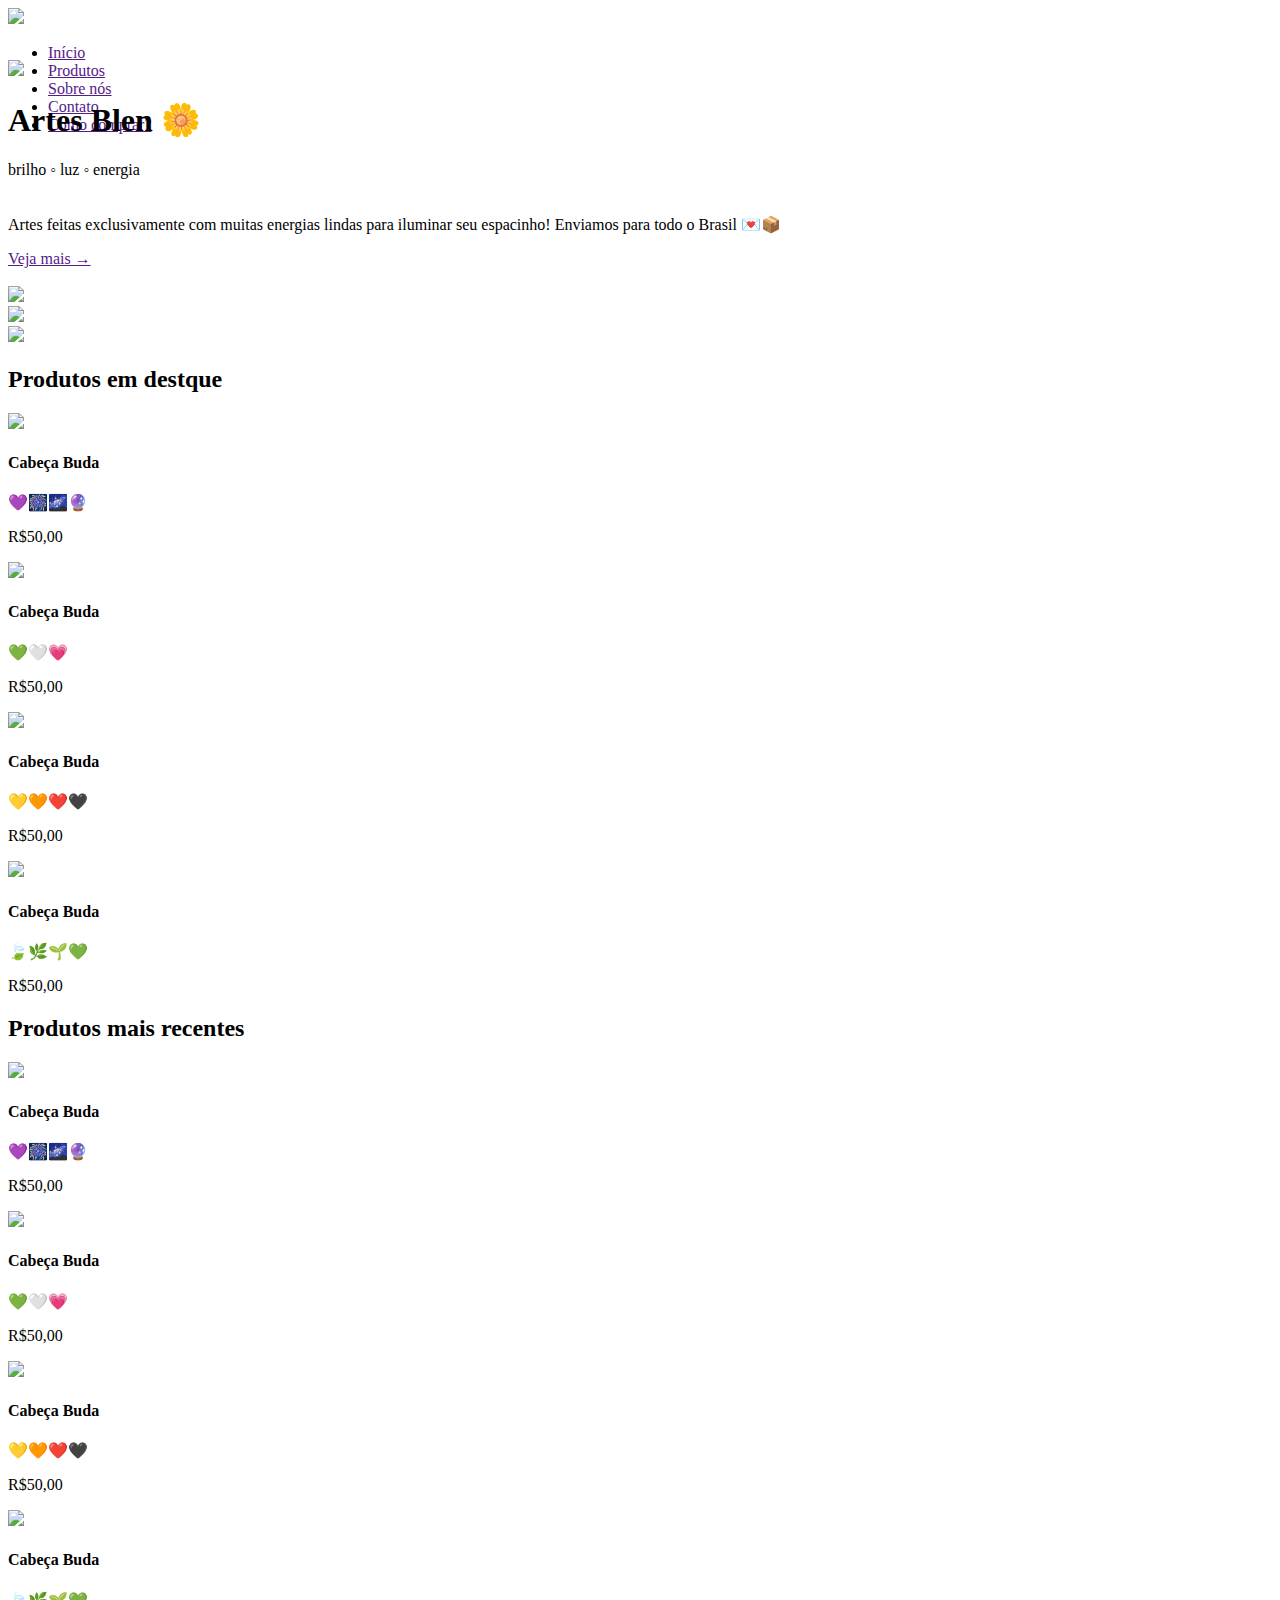
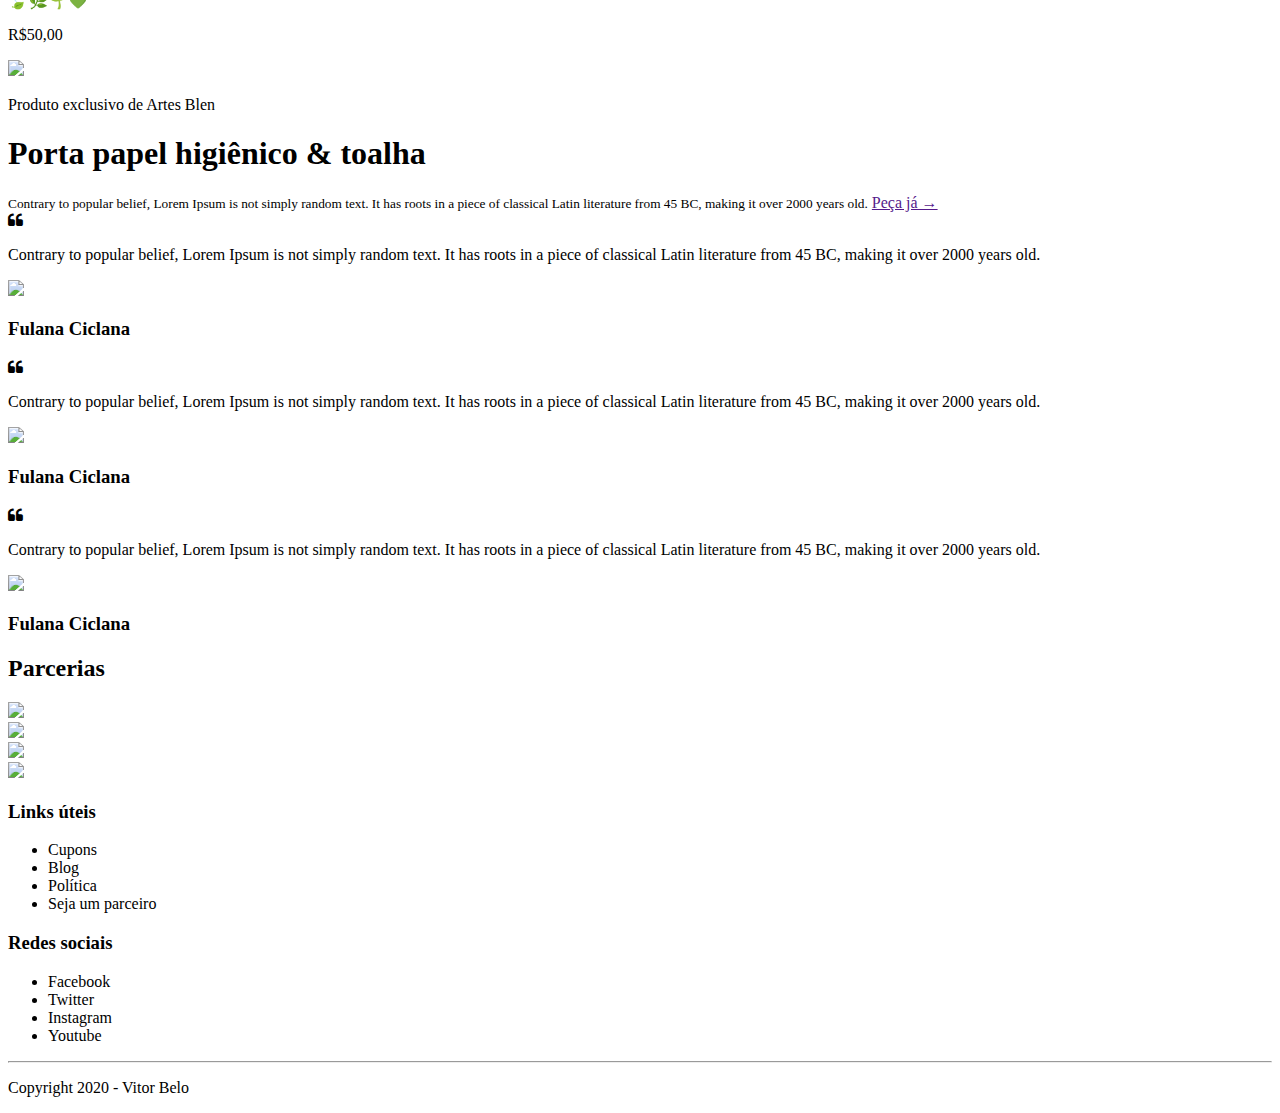
==== index.html @ a9b03a4c "index" ====
<!DOCTYPE html>
<html lang="pt-br">

<head>
    <meta charset="utf-8">
    <title>✨ ArtesBlen | Loja</title>
    <link rel="icon" href="images/ico.png">
    <link rel="stylesheet" href="style.css">
    <link href="https://fonts.googleapis.com/css2?family=Quicksand:wght@500&display=swap" rel="stylesheet">
    <link rel="stylesheet" href="https://stackpath.bootstrapcdn.com/font-awesome/4.7.0/css/font-awesome.min.css">
</head>

<body>

    <!-- Header -->

    <div class="header">
        <div class="container">
            <div class="navbar">
                <div class="logo">
                    <img src="images/logoartesblen.png" width="150px">
                </div>
                <nav>
                    <ul id="MenuItens">
                        <li><a href="">Início</a></li>
                        <li><a href="">Produtos</a></li>
                        <li><a href="">Sobre nós</a></li>
                        <li><a href="">Contato</a></li>
                        <li><a href="">Como comprar?</a></li>
                    </ul>
                </nav>
                <!--<img src="images/cart.png" width="30px" height="30px">-->
                <img src="images/menu.png" class="menu-icon" onclick="menutoggle()">
            </div>
            <div class="row">
                <div class="col-2">
                    <h1> Artes Blen 🌼</h1>
                    <p> brilho ◦ luz ◦ energia <br><br><br>
                        Artes feitas exclusivamente com muitas energias lindas
                        para iluminar seu espacinho! Enviamos para todo o Brasil 💌📦 </p>
                    <a href="" class="btn">Veja mais &#8594</a>
                </div>
                <div class="col-2">
                    <img src="">
                </div>
            </div>
        </div>
    </div>

    <!-- Categorias | Destaques -->

    <div class="categories">
        <div class="small-container">
            <div class="row">
                <div class="col-3">
                    <img src="images/category-1.jpg">
                </div>
                <div class="col-3">
                    <img src="images/category-2.jpg">
                </div>
                <div class="col-3">
                    <img src="images/category-3.jpg">
                </div>
            </div>
        </div>
    </div>

    <!-- Podutos em Destaque -->

    <div class="small-container">
        <h2 class="title">Produtos em destque</h2>
        <div class="row">
            <div class="col-4">
                <img src="images/product-1.jpg">
                <h4>Cabeça Buda</h4>
                <!--<div class="rating">
                    <i class="fa fa-star"></i>
                    <i class="fa fa-star-o"></i>
                    <i class="fa fa-star-half"></i>
                </div>-->
                <p>💜🎆🌌🔮</p>
                <p>R$50,00</p>
            </div>
            <div class="col-4">
                <img src="images/product-2.jpg">
                <h4>Cabeça Buda</h4>
                <!--<div class="rating">
                    <i class="fa fa-star"></i>
                    <i class="fa fa-star-o"></i>
                    <i class="fa fa-star-half"></i>
                </div>-->
                <p>💚🤍💗</p>
                <p>R$50,00</p>
            </div>
            <div class="col-4">
                <img src="images/product-3.jpg">
                <h4>Cabeça Buda</h4>
                <!--<div class="rating">
                    <i class="fa fa-star"></i>
                    <i class="fa fa-star-o"></i>
                    <i class="fa fa-star-half"></i>
                </div>-->
                <p>💛🧡❤️🖤</p>
                <p>R$50,00</p>
            </div>
            <div class="col-4">
                <img src="images/product-4.jpg">
                <h4>Cabeça Buda</h4>
                <!--<div class="rating">
                    <i class="fa fa-star"></i>
                    <i class="fa fa-star-o"></i>
                    <i class="fa fa-star-half"></i>
                </div>-->
                <p>🍃🌿🌱💚</p>
                <p>R$50,00</p>
            </div>
        </div>
        <h2 class="title">Produtos mais recentes</h2>
        <div class="row">
            <div class="col-4">
                <img src="images/product-1.jpg">
                <h4>Cabeça Buda</h4>
                <!--<div class="rating">
                    <i class="fa fa-star"></i>
                    <i class="fa fa-star-o"></i>
                    <i class="fa fa-star-half"></i>
                </div>-->
                <p>💜🎆🌌🔮</p>
                <p>R$50,00</p>
            </div>
            <div class="col-4">
                <img src="images/product-2.jpg">
                <h4>Cabeça Buda</h4>
                <!--<div class="rating">
                    <i class="fa fa-star"></i>
                    <i class="fa fa-star-o"></i>
                    <i class="fa fa-star-half"></i>
                </div>-->
                <p>💚🤍💗</p>
                <p>R$50,00</p>
            </div>
            <div class="col-4">
                <img src="images/product-3.jpg">
                <h4>Cabeça Buda</h4>
                <!--<div class="rating">
                    <i class="fa fa-star"></i>
                    <i class="fa fa-star-o"></i>
                    <i class="fa fa-star-half"></i>
                </div>-->
                <p>💛🧡❤️🖤</p>
                <p>R$50,00</p>
            </div>
            <div class="col-4">
                <img src="images/product-4.jpg">
                <h4>Cabeça Buda</h4>
                <!--<div class="rating">
                    <i class="fa fa-star"></i>
                    <i class="fa fa-star-o"></i>
                    <i class="fa fa-star-half"></i>
                </div>-->
                <p>🍃🌿🌱💚</p>
                <p>R$50,00</p>
            </div>
        </div>
    </div>
    <!-- Produto Exclusivo -->

    <div class="offer">
        <div class="small-container">
            <div class="row">
                <div class="col-2">
                    <img src="images/exclusive.png" class="offer-img">
                </div>
                <div class="col-2">
                    <p>Produto exclusivo de Artes Blen </p>
                    <h1>Porta papel higiênico & toalha</h1>
                    <small>Contrary to popular belief, Lorem Ipsum is not simply
                        random text. It has roots in a piece of classical Latin
                        literature from 45 BC, making it over 2000 years old.</small>
                    <a href="" class="btn">Peça já &#8594</a>
                </div>
            </div>
        </div>
    </div>

    <!-- Feedback -->

    <div class="testimonial">
        <div class="small-container">
            <div class="row">
                <div class="col-3">
                    <i class="fa fa-quote-left"></i>
                    <p>Contrary to popular belief, Lorem Ipsum is not simply
                        random text. It has roots in a piece of classical Latin
                        literature from 45 BC, making it over 2000 years old.</p>
                    <img src="images/user-1.png">
                    <h3>Fulana Ciclana</h3>
                </div>
                <div class="col-3">
                    <i class="fa fa-quote-left"></i>
                    <p>Contrary to popular belief, Lorem Ipsum is not simply
                        random text. It has roots in a piece of classical Latin
                        literature from 45 BC, making it over 2000 years old.</p>
                    <img src="images/user-1.png">
                    <h3>Fulana Ciclana</h3>
                </div>
                <div class="col-3">
                    <i class="fa fa-quote-left"></i>
                    <p>Contrary to popular belief, Lorem Ipsum is not simply
                        random text. It has roots in a piece of classical Latin
                        literature from 45 BC, making it over 2000 years old.</p>
                    <img src="images/user-1.png">
                    <h3>Fulana Ciclana</h3>
                </div>
            </div>
        </div>
    </div>

    <!-- Parcerias -->

    <div class="brands">
        <div class="small-container">
            <h2 class="title">Parcerias</h2>
            <div class="row">
                <div class="col-5">
                    <img src="images/logo-godrej.png">
                </div>
                <div class="col-5">
                    <img src="images/logo-godrej.png">
                </div>
                <div class="col-5">
                    <img src="images/logo-godrej.png">
                </div>
            </div>
        </div>
    </div>

    <!-- Rodapé -->

    <div class="footer">
        <div class="container">
            <div class="row">
                <div class="footer-col-2">
                    <img src="images/logoartesblen.png" width="150px">
                </div>
                <div class="footer-col-3">
                    <h3>Links úteis</h3>
                    <ul>
                        <li>Cupons</li>
                        <li>Blog</li>
                        <li>Política</li>
                        <li>Seja um parceiro</li>
                    </ul>
                </div>
                <div class="footer-col-4">
                    <h3>Redes sociais</h3>
                    <ul>
                        <li>Facebook</li>
                        <li>Twitter</li>
                        <li>Instagram</li>
                        <li>Youtube</li>
                    </ul>
                </div>
            </div>
            <hr>
            <p class="copyright">Copyright 2020 - Vitor Belo</p>
        </div>
    </div>

    <!-- JavaScript do Menu -->

    <script>
        var MenuItens = document.getElementById("MenuItens");

        MenuItens.style.maxHeight = "0px";

        function menutoggle(){
            if(MenuItens.style.maxHeight == "0px"){
                MenuItens.style.maxHeight = "200px";
            }
            else{
                MenuItens.style.maxHeight = "0px";
            }
        }
    </script>
</body>

</html>
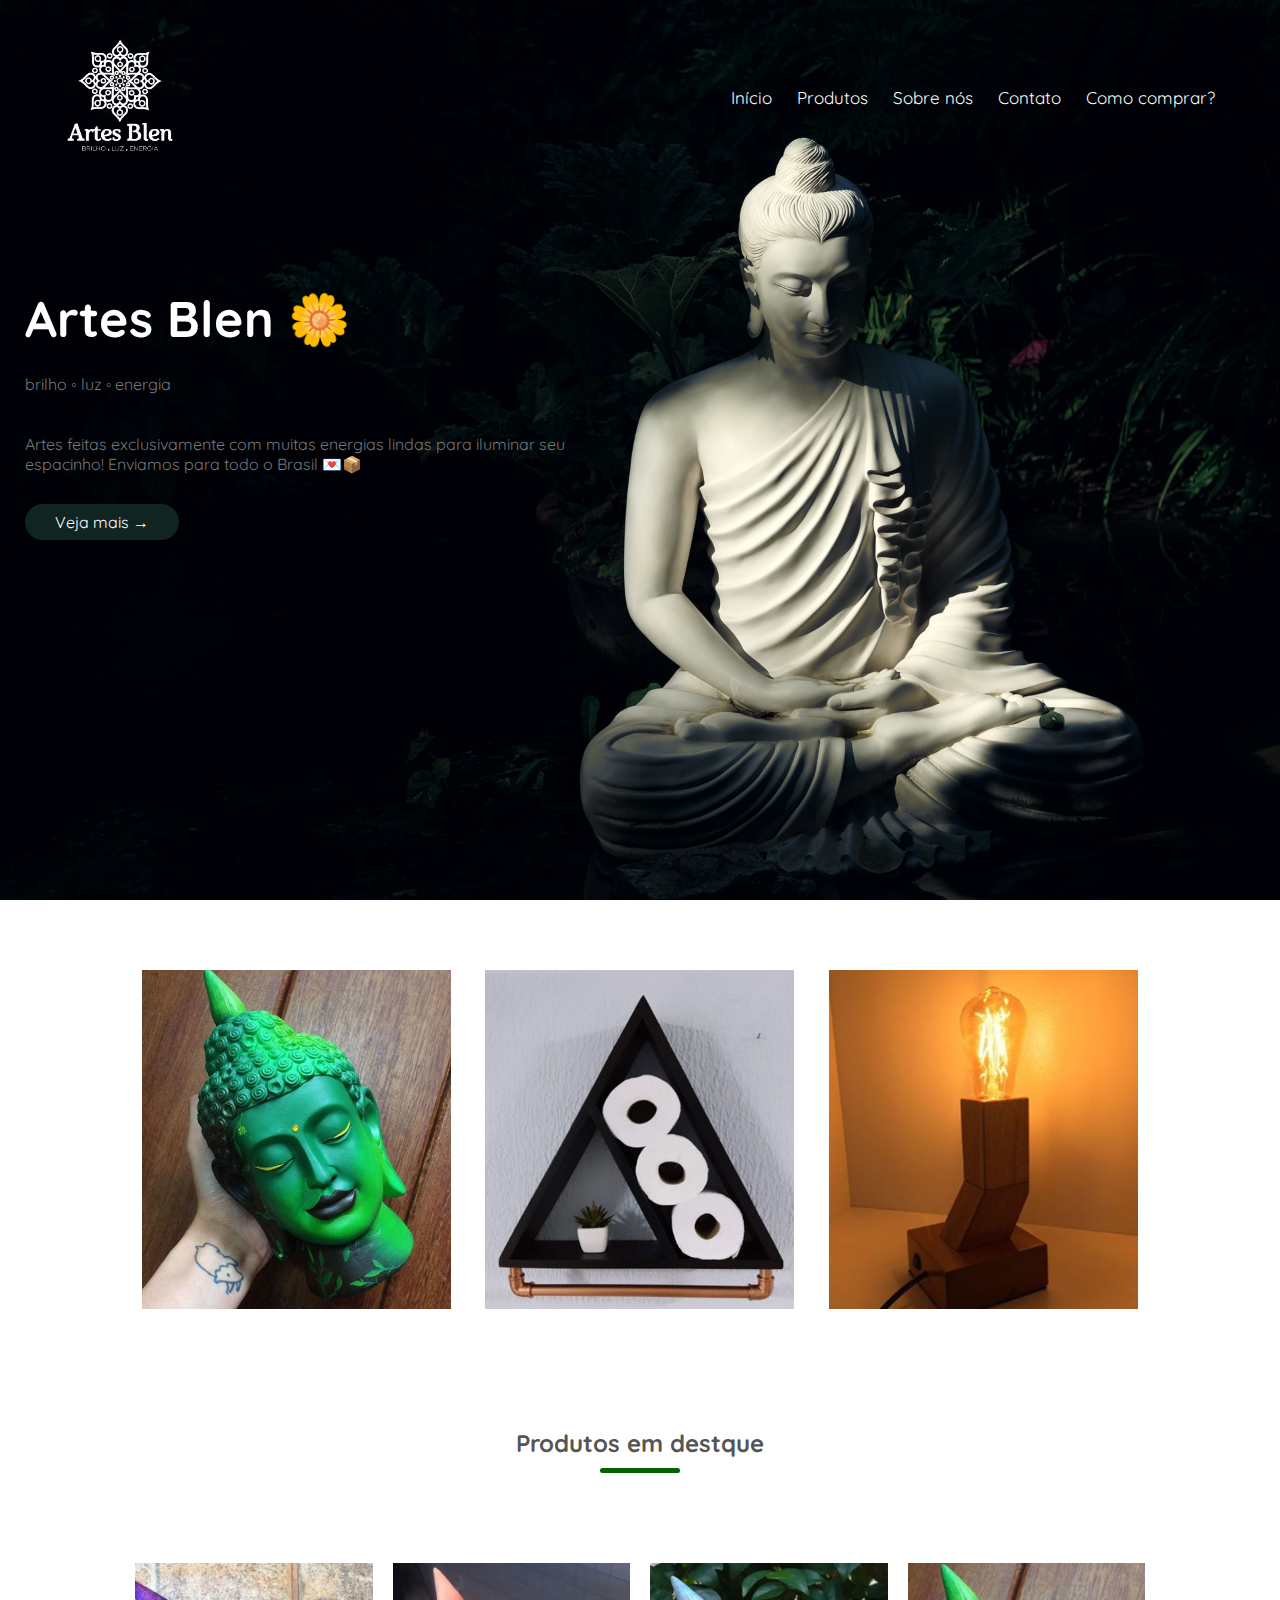
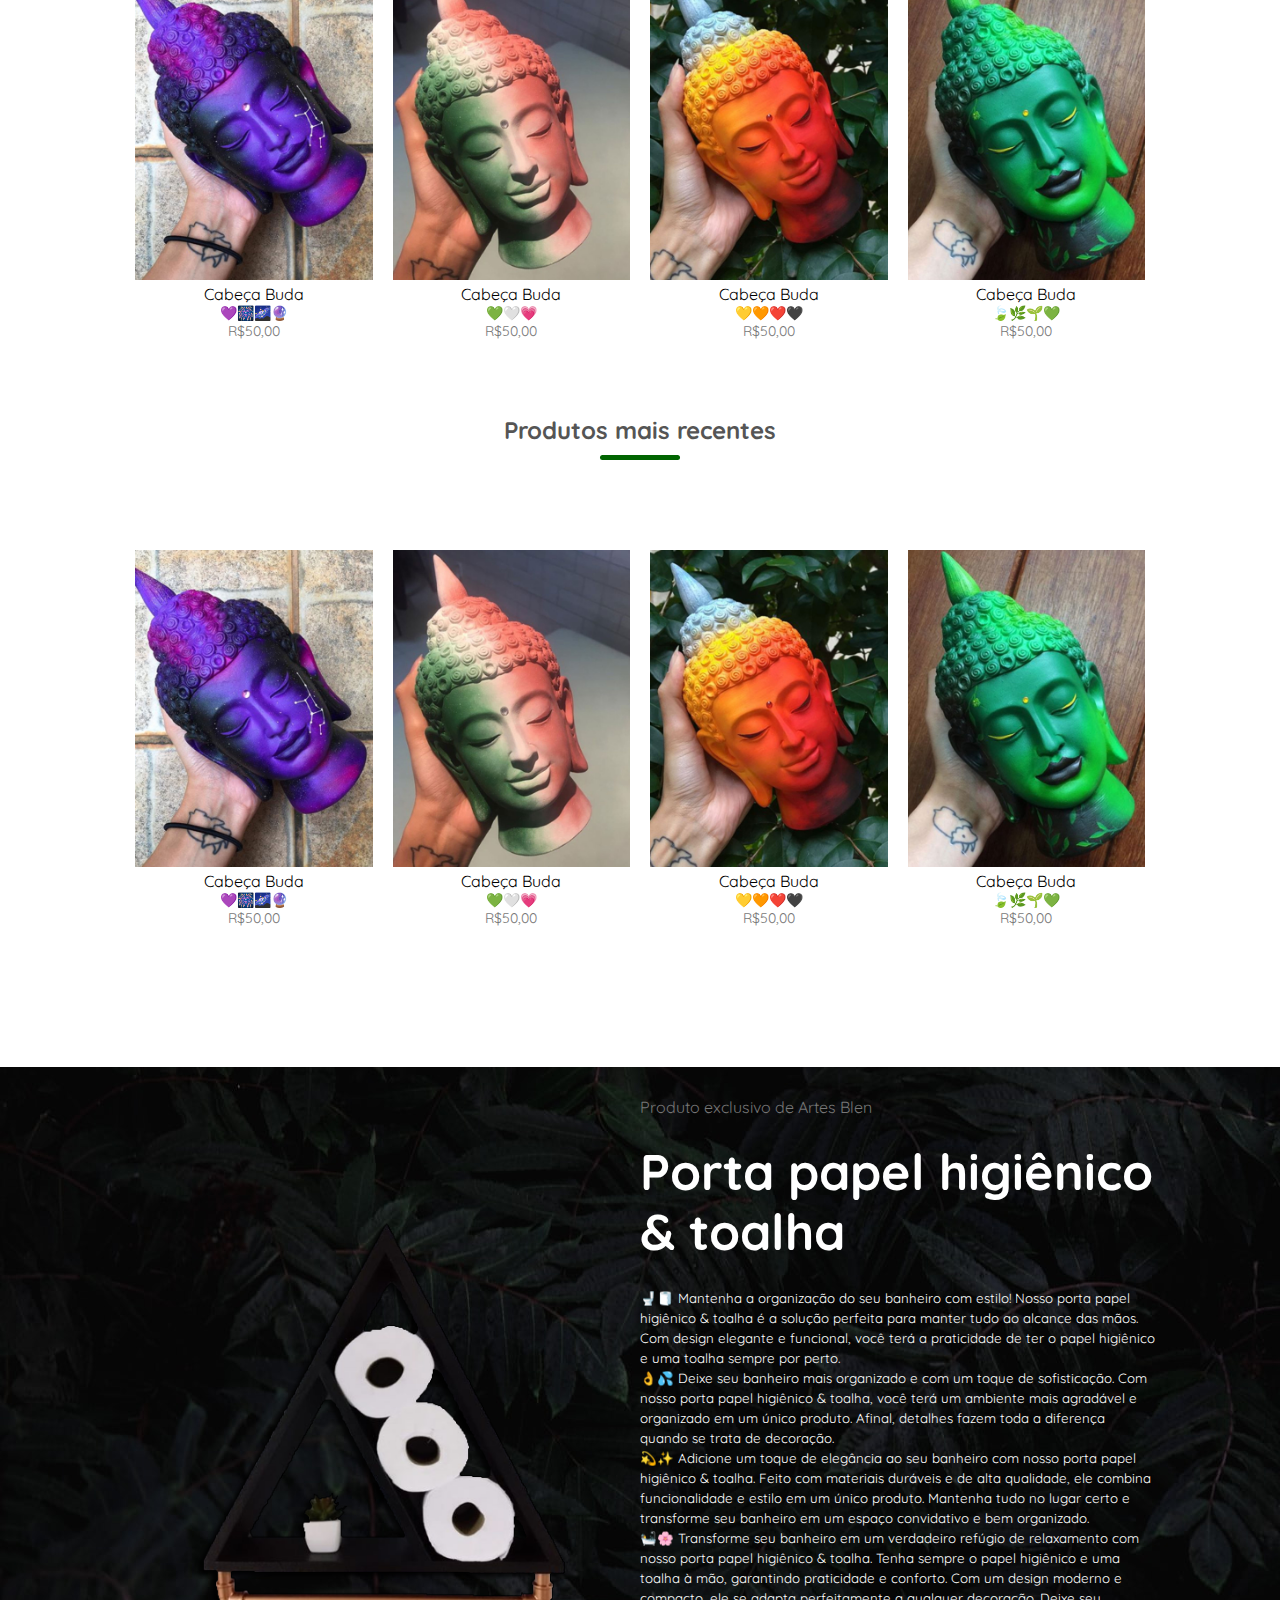
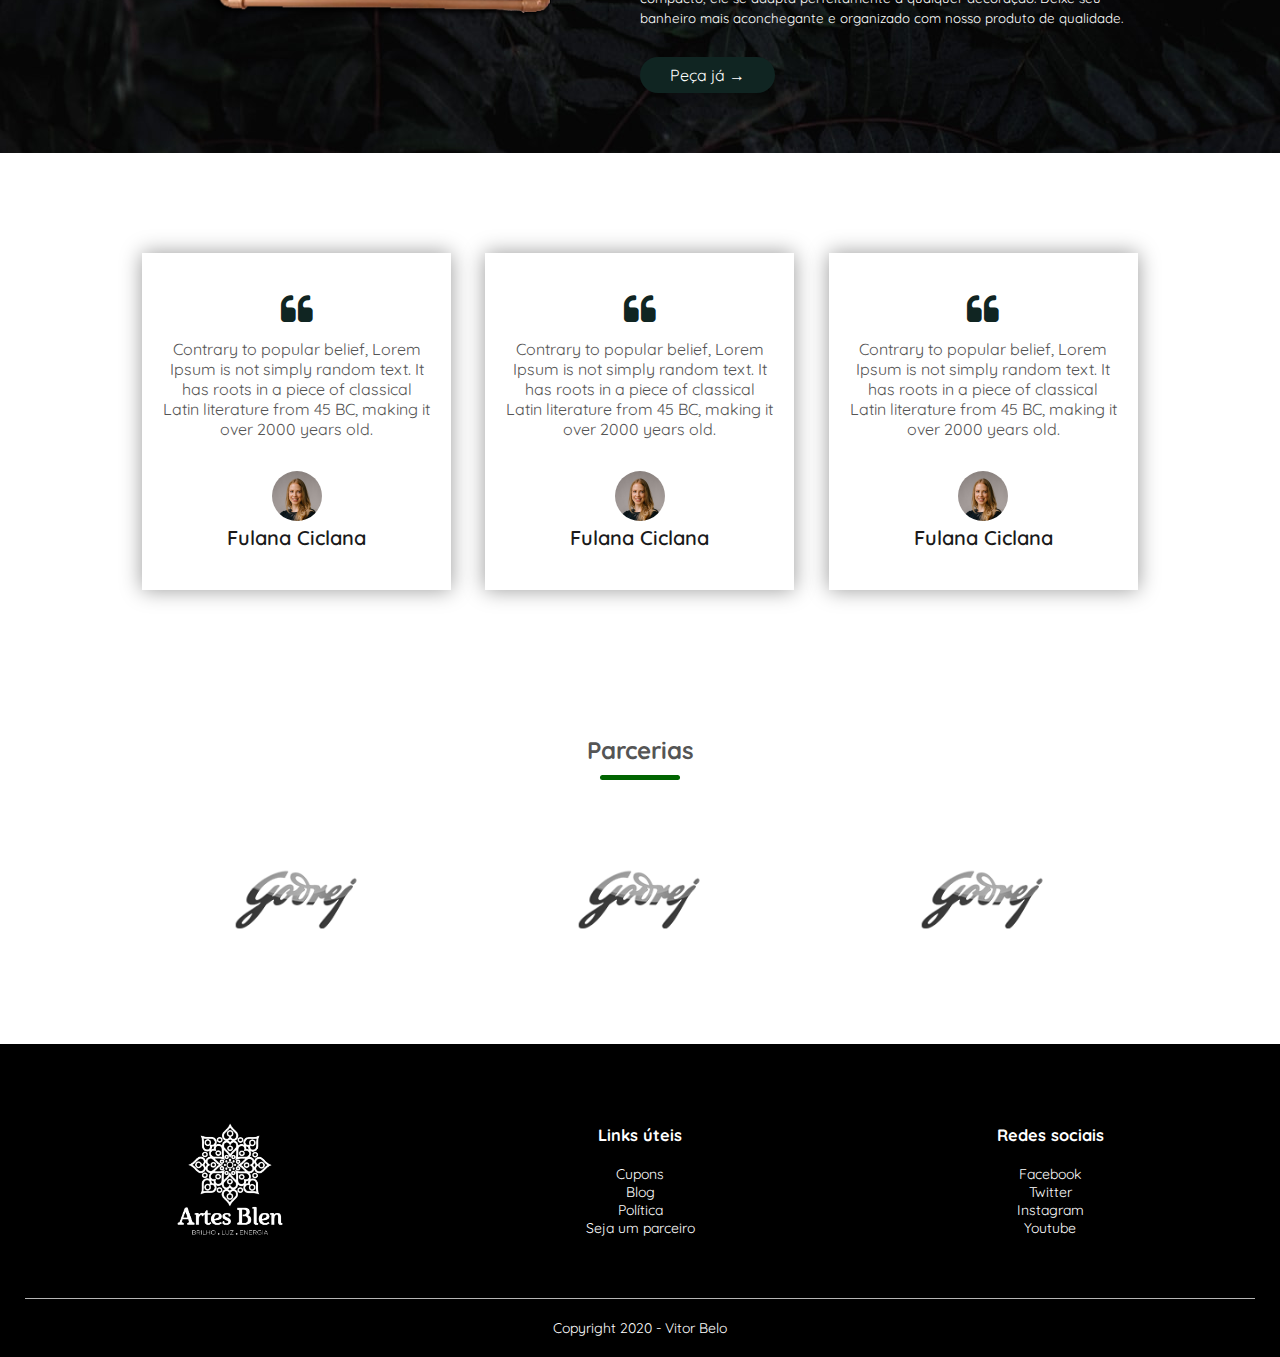
==== commit ade37e95: "copy produto" ====
--- a/index.html
+++ b/index.html
@@ -3,7 +3,7 @@
 
 <head>
     <meta charset="utf-8">
-    <title>✨ ArtesBlen | Loja</title>
+    <title>✨ ArtesBlen | Store</title>
     <link rel="icon" href="images/ico.png">
     <link rel="stylesheet" href="style.css">
     <link href="https://fonts.googleapis.com/css2?family=Quicksand:wght@500&display=swap" rel="stylesheet">
@@ -174,9 +174,10 @@
                 <div class="col-2">
                     <p>Produto exclusivo de Artes Blen </p>
                     <h1>Porta papel higiênico & toalha</h1>
-                    <small>Contrary to popular belief, Lorem Ipsum is not simply
-                        random text. It has roots in a piece of classical Latin
-                        literature from 45 BC, making it over 2000 years old.</small>
+                    <small>🚽🧻 Mantenha a organização do seu banheiro com estilo! Nosso porta papel higiênico & toalha é a solução perfeita para manter tudo ao alcance das mãos. Com design elegante e funcional, você terá a praticidade de ter o papel higiênico e uma toalha sempre por perto.
+                    <br>👌💦 Deixe seu banheiro mais organizado e com um toque de sofisticação. Com nosso porta papel higiênico & toalha, você terá um ambiente mais agradável e organizado em um único produto. Afinal, detalhes fazem toda a diferença quando se trata de decoração.
+                    <br>💫✨ Adicione um toque de elegância ao seu banheiro com nosso porta papel higiênico & toalha. Feito com materiais duráveis e de alta qualidade, ele combina funcionalidade e estilo em um único produto. Mantenha tudo no lugar certo e transforme seu banheiro em um espaço convidativo e bem organizado.
+                    <br>🛀🌸 Transforme seu banheiro em um verdadeiro refúgio de relaxamento com nosso porta papel higiênico & toalha. Tenha sempre o papel higiênico e uma toalha à mão, garantindo praticidade e conforto. Com um design moderno e compacto, ele se adapta perfeitamente a qualquer decoração. Deixe seu banheiro mais aconchegante e organizado com nosso produto de qualidade.</small>
                     <a href="" class="btn">Peça já &#8594</a>
                 </div>
             </div>
--- a/style.css
+++ b/style.css
@@ -0,0 +1,334 @@
+@import url('https://fonts.googleapis.com/css2?family=Quicksand:wght@500&display=swap');
+
+* {
+  margin: 0;
+  padding: 0;
+  box-sizing: border-box;
+  font-family: 'Quicksand', sans-serif;
+}
+
+.navbar {
+  display: flex;
+  align-items: center;
+  padding: 20px;
+}
+
+.logo {
+  filter: invert(1);
+  transition: 1s;
+}
+
+nav {
+  flex: 1;
+  text-align: right;
+  font-size: 17px;
+  transition: 0.5s;
+}
+
+nav ul {
+  display: inline-block;
+  list-style-type: none;
+}
+
+nav ul li {
+  display: inline-block;
+  margin-right: 20px;
+}
+
+a {
+  text-decoration: none;
+  color: #ffffff;
+}
+
+p {
+  color: #777777;
+}
+
+.container {
+  max-width: 1300px;
+  margin: auto;
+  padding-left: 25px;
+  padding-right: 25px;
+}
+
+.row {
+  display: flex;
+  align-items: center;
+  flex-wrap: wrap;
+  justify-content: space-around;
+}
+
+.col-2 {
+  flex-basis: 50%;
+  min-width: 300px;
+}
+
+.col-2 img {
+  max-width: 100%;
+  padding: 50px 0;
+}
+
+.col-2 h1 {
+  font-size: 50px;
+  line-height: 60px;
+  margin: 25px 0;
+  color: #ffffff;
+}
+
+.btn {
+  display: inline-block;
+  background: rgb(16, 37, 34);
+  color: #ffffff;
+  padding: 8px 30px;
+  margin: 30px 0;
+  border-radius: 30px;
+  transition: background 0.5s;
+}
+
+.btn:hover {
+  background: darkgreen;
+  color: #ffffff;
+}
+
+/* Cor do fundo do site */
+.header {
+  position: relative;
+  width: 100%;
+  min-height: 100vh;
+  background: url(images/mattie.jpg);
+  background-size: cover;
+}
+
+.header .row {
+  margin-top: 70px;
+}
+
+.categories {
+  margin: 70px 0;
+}
+
+.col-3 {
+  flex-basis: 30%;
+  min-width: 250px;
+  margin-bottom: 30px;
+}
+
+.col-3 img {
+  width: 100%;
+}
+
+.small-container {
+  max-width: 1080px;
+  margin: auto;
+  padding-left: 25px;
+  padding-right: 25px;
+}
+
+.col-4 {
+  flex-basis: 25%;
+  padding: 10px;
+  min-width: 200px;
+  margin-bottom: 50px;
+  transition: transform 0.5s;
+}
+
+.col-4 img {
+  width: 100%;
+}
+
+.title {
+  text-align: center;
+  margin: 0 auto 80px;
+  position: relative;
+  line-height: 60px;
+  color: #555555;
+}
+
+.title::after {
+  content: '';
+  background: darkgreen;
+  width: 80px;
+  height: 5px;
+  border-radius: 5px;
+  position: absolute;
+  bottom: 0;
+  left: 50%;
+  transform: translateX(-50%);
+}
+
+h4 {
+  color: #000000;
+  font-weight: normal;
+  text-align: center;
+}
+
+.col-4 p {
+  font-size: 14px;
+  text-align: center;
+}
+
+.rating .fa {
+  color: darkgreen;
+}
+
+.col-4:hover {
+  transform: translateY(-15px);
+}
+
+.offer {
+  background: url(images/bg2.jpg);
+  margin-top: 80px;
+  padding: 30px 0;
+}
+
+.offer small {
+  color: #ffffff;
+}
+
+.col-2 .offer-img {
+  padding: 50px;
+}
+
+.testimonial {
+  padding-top: 100px;
+}
+
+.testimonial .col-3 {
+  text-align: center;
+  padding: 40px 20px;
+  box-shadow: 0 0 20px 0px rgba(0, 0, 0, 0.4);
+  cursor: pointer;
+  transition: transform 0.5s;
+}
+
+.testimonial .col-3 img {
+  width: 50px;
+  margin-top: 20px;
+  border-radius: 50%;
+}
+
+.testimonial .col-3:hover {
+  transform: translateY(-15px);
+}
+
+.fa.fa-quote-left {
+  font-size: 34px;
+  color: rgb(16, 37, 34);
+}
+
+.col-3 p {
+  font-size: 16px;
+  margin: 12px 0;
+  color: #555555;
+}
+
+.testimonial .col-3 h3 {
+  font-weight: 600;
+  color: #1a1a1a;
+  font-size: 20px;
+}
+
+.brands {
+  margin: 100px auto;
+}
+
+.col-5 {
+  width: 160px;
+}
+
+.col-5 img {
+  width: 100%;
+  cursor: pointer;
+  filter: grayscale(100%);
+}
+
+.col-5 img:hover {
+  filter: grayscale(0);
+}
+
+.footer{
+  background: #000000;
+  color: #ffffff;
+  font-size: 14px;
+  padding: 60px 0 20px;
+}
+
+.footer .footer-col-2 img{
+  filter: invert(1);
+}
+
+.footer p{
+  color: #ffffff;
+}
+
+.footer h3{
+  color: #ffffff;
+  margin-bottom: 20px;
+}
+
+.footer-col-2, .footer-col-3, .footer-col-4{
+  min-width: 250px;
+  margin-bottom: 20px;
+  text-align: center;
+  flex-basis: 12%;
+}
+
+.footer-col-2{
+  flex-basis: 30px;
+}
+
+ul{
+  list-style: none;
+}
+
+.footer hr{
+  border: none;
+  background: #b5b5b5;
+  height: 1px;
+  margin: 20px 0;
+}
+
+.copyright{
+  text-align: center;
+}
+
+.menu-icon{
+  width: 28px;
+  margin-left: 60px;
+  display: none;
+}
+
+@media only screen and (max-width: 800px){
+  nav ul{
+    position: absolute;
+    top: 70px;
+    left: 0;
+    background: #333333;
+    width: 100%;
+    overflow: hidden;
+    transition: max-height 0.5s;
+  }
+  nav ul li{
+    display: block;
+    margin-right: 50px;
+    margin-top: 10px;
+    margin-bottom: 10px;
+  }
+
+  nav ul li a{
+    color: #ffffff;
+  }
+  .menu-icon{
+    display: block;
+    cursor: pointer;
+  }
+}
+
+@media only screen and (max-width: 600px){
+  .row{
+    text-align: center;
+  }
+  .col-2, .col-3, .col-4{
+    flex-basis: 100%;
+  }
+}
